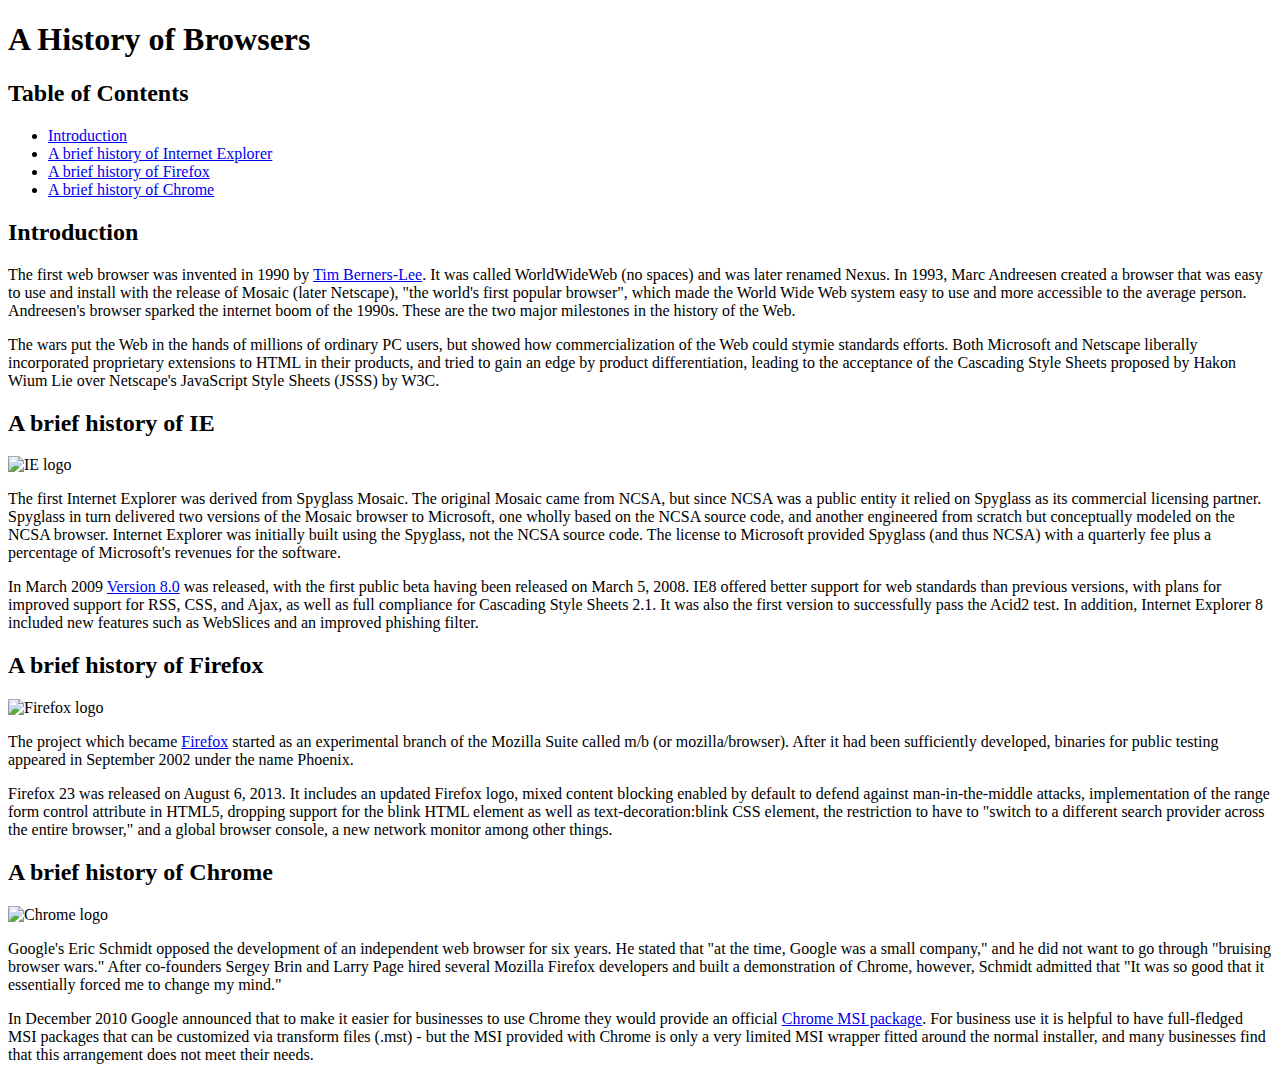
==== index.html @ 30d7fb38 "Finished WOD: 19:44" ====
<!--
Justine Afaga 
ICS 314 
Professor Chad Morita 
Section 05 
09/29/24
Time: 19:44
-->

<!DOCTYPE html>
<html lang="en">
<head>
    <meta charset="UTF-8">
    <meta name="viewport" content="width=device-width, initial-scale=1.0">
    <title>A history of browsers</title>
</head>
<body>
    <!-- Table of Contents -->
    <section id="toc">
        <h1>A History of Browsers</h1>
        <h2>Table of Contents</h2>
        <ul>
            <li><a href="#introduction">Introduction</a></li>
            <li><a href="#ie">A brief history of Internet Explorer</a></li>
            <li><a href="#firefox">A brief history of Firefox</a></li>
            <li><a href="#chrome">A brief history of Chrome</a></li>
        </ul>
    </section>

    <!-- Introduction -->
    <section id="introduction">
        <h2>Introduction</h2>
        <p>The first web browser was invented in 1990 by <a href = "https://en.wikipedia.org/wiki/Tim_Berners-Lee">Tim Berners-Lee</a>. It was called WorldWideWeb (no spaces) and was later renamed Nexus. In 1993, Marc Andreesen created a browser that was easy to use and install with the release of Mosaic (later Netscape), "the world's first popular browser", which made the World Wide Web system easy to use and more accessible to the average person. Andreesen's browser sparked the internet boom of the 1990s. These are the two major milestones in the history of the Web.</p>
        <p>The wars put the Web in the hands of millions of ordinary PC users, but showed how commercialization of the Web could stymie standards efforts. Both Microsoft and Netscape liberally incorporated proprietary extensions to HTML in their products, and tried to gain an edge by product differentiation, leading to the acceptance of the Cascading Style Sheets proposed by Hakon Wium Lie over Netscape's JavaScript Style Sheets (JSSS) by W3C.</p>
    </section>

    <!-- Internet Explorer -->
    <section id="ie">
        <h2>A brief history of IE</h2>
        <img src="https://encrypted-tbn0.gstatic.com/images?q=tbn:ANd9GcQ1Hbp0gmLC02yzY1NswwANRE7Ea4t99jOkGw&s" alt="IE logo" width="100">
        <p>The first Internet Explorer was derived from Spyglass Mosaic. The original Mosaic came from NCSA, but since NCSA was a public entity it relied on Spyglass as its commercial licensing partner. Spyglass in turn delivered two versions of the Mosaic browser to Microsoft, one wholly based on the NCSA source code, and another engineered from scratch but conceptually modeled on the NCSA browser. Internet Explorer was initially built using the Spyglass, not the NCSA source code. The license to Microsoft provided Spyglass (and thus NCSA) with a quarterly fee plus a percentage of Microsoft's revenues for the software.</p>
        <p>In March 2009 <a href = "https://en.wikipedia.org/wiki/Internet_Explorer_8"> Version 8.0</a> was released, with the first public beta having been released on March 5, 2008. IE8 offered better support for web standards than previous versions, with plans for improved support for RSS, CSS, and Ajax, as well as full compliance for Cascading Style Sheets 2.1. It was also the first version to successfully pass the Acid2 test. In addition, Internet Explorer 8 included new features such as WebSlices and an improved phishing filter.</p>
    </section>

    <!-- Firefox -->
    <section id="firefox">
        <h2>A brief history of Firefox</h2>
        <img src="https://upload.wikimedia.org/wikipedia/commons/thumb/a/a0/Firefox_logo%2C_2019.svg/1200px-Firefox_logo%2C_2019.svg.png" alt="Firefox logo" width="100">
        <p>The project which became <a href = "https://www.mozilla.org/en-US/firefox/" > Firefox</a> started as an experimental branch of the Mozilla Suite called m/b (or mozilla/browser). After it had been sufficiently developed, binaries for public testing appeared in September 2002 under the name Phoenix.</p>
        <p>Firefox 23 was released on August 6, 2013. It includes an updated Firefox logo, mixed content blocking enabled by default to defend against man-in-the-middle attacks, implementation of the range form control attribute in HTML5, dropping support for the blink HTML element as well as text-decoration:blink CSS element, the restriction to have to "switch to a different search provider across the entire browser," and a global browser console, a new network monitor among other things.</p>
    </section>

    <!-- Chrome -->
    <section id="chrome">
        <h2>A brief history of Chrome</h2>
        <img src="https://upload.wikimedia.org/wikipedia/commons/thumb/8/87/Google_Chrome_icon_%282011%29.png/768px-Google_Chrome_icon_%282011%29.png" alt="Chrome logo" width="100">
        <p>Google's Eric Schmidt opposed the development of an independent web browser for six years. He stated that "at the time, Google was a small company," and he did not want to go through "bruising browser wars." After co-founders Sergey Brin and Larry Page hired several Mozilla Firefox developers and built a demonstration of Chrome, however, Schmidt admitted that "It was so good that it essentially forced me to change my mind."</p>
        <p>In December 2010 Google announced that to make it easier for businesses to use Chrome they would provide an official <a href = "https://chromeenterprise.google/download/?utm_source=adwords&utm_medium=cpc&utm_campaign=2024-H2-chromebrowser-paidmed-paiddisplay-other-chromebrowserent&utm_term=downloadnow-chrome-browser-enterprise-download&utm_content=GCGX&brand=GCGX&gad_source=1&gbraid=0AAAAADJomwfQFTSgSylBRUrNvd_O4CYX7&gclid=CjwKCAjw9eO3BhBNEiwAoc0-jTZIp0k6mXfJvg1N1nvpOrweeioG3oXQmXTQF4ehmwmpSLySMroSoRoC5XwQAvD_BwE&gclsrc=aw.ds">Chrome MSI package</a>. For business use it is helpful to have full-fledged MSI packages that can be customized via transform files (.mst) - but the MSI provided with Chrome is only a very limited MSI wrapper fitted around the normal installer, and many businesses find that this arrangement does not meet their needs.</p>
    </section>
</body>
</html>
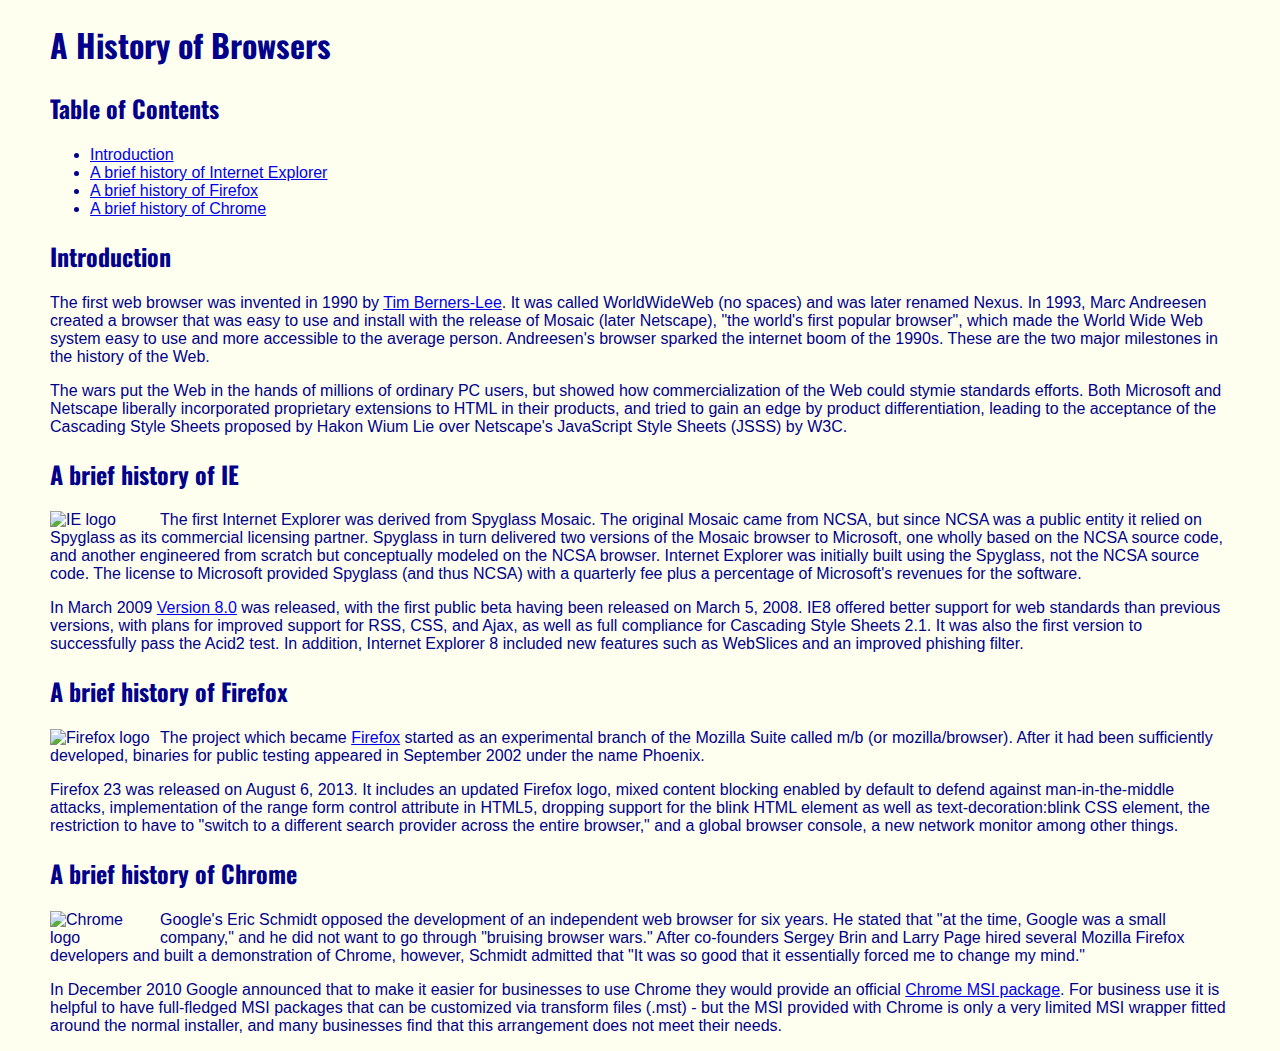
==== commit fc18c386: "Completed WOD" ====
--- a/index.html
+++ b/index.html
@@ -3,8 +3,8 @@
 ICS 314 
 Professor Chad Morita 
 Section 05 
-09/29/24
-Time: 19:44
+09/30/24
+Time: 11:13
 -->
 
 <!DOCTYPE html>
@@ -13,6 +13,8 @@
     <meta charset="UTF-8">
     <meta name="viewport" content="width=device-width, initial-scale=1.0">
     <title>A history of browsers</title>
+    <link rel="stylesheet" href="style.css"/>
+    <link rel="stylesheet" href="https://fonts.googleapis.com/css?family=Oswald|Open+Sans">
 </head>
 <body>
     <!-- Table of Contents -->
--- a/style.css
+++ b/style.css
@@ -0,0 +1,15 @@
+body{
+    font-family: 'Open-Sans', sans-serif;
+    color: darkblue;
+    margin: 10px 50px 10px 50px; 
+    background-color: Ivory;
+}
+
+h1, h2 {
+    font-family: 'Oswald', sans-serif;
+}
+
+img {
+    float: left;
+    margin-right: 10px
+}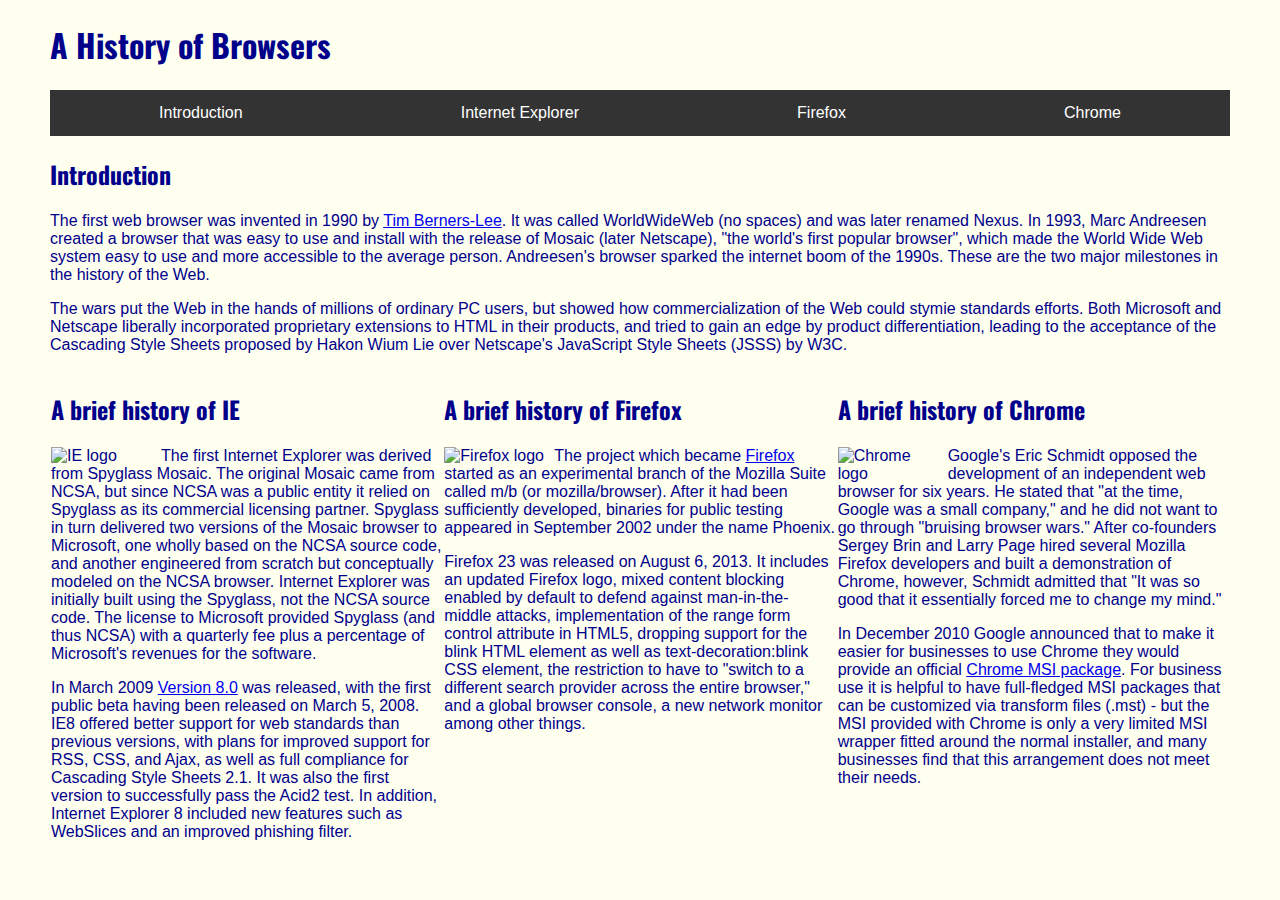
==== commit 3018a0fe: "WOD finished: 17:01" ====
--- a/index.html
+++ b/index.html
@@ -3,8 +3,8 @@
 ICS 314 
 Professor Chad Morita 
 Section 05 
-09/30/24
-Time: 11:13
+10/01/24
+Time: 17:01
 -->
 
 <!DOCTYPE html>
@@ -17,17 +17,16 @@
     <link rel="stylesheet" href="https://fonts.googleapis.com/css?family=Oswald|Open+Sans">
 </head>
 <body>
-    <!-- Table of Contents -->
-    <section id="toc">
-        <h1>A History of Browsers</h1>
-        <h2>Table of Contents</h2>
+    <h1>A History of Browsers</h1>
+    <!-- Navigation Bar -->
+    <nav>
         <ul>
             <li><a href="#introduction">Introduction</a></li>
-            <li><a href="#ie">A brief history of Internet Explorer</a></li>
-            <li><a href="#firefox">A brief history of Firefox</a></li>
-            <li><a href="#chrome">A brief history of Chrome</a></li>
+            <li><a href="#ie">Internet Explorer</a></li>
+            <li><a href="#firefox">Firefox</a></li>
+            <li><a href="#chrome">Chrome</a></li>
         </ul>
-    </section>
+    </nav>
 
     <!-- Introduction -->
     <section id="introduction">
@@ -36,28 +35,45 @@
         <p>The wars put the Web in the hands of millions of ordinary PC users, but showed how commercialization of the Web could stymie standards efforts. Both Microsoft and Netscape liberally incorporated proprietary extensions to HTML in their products, and tried to gain an edge by product differentiation, leading to the acceptance of the Cascading Style Sheets proposed by Hakon Wium Lie over Netscape's JavaScript Style Sheets (JSSS) by W3C.</p>
     </section>
 
-    <!-- Internet Explorer -->
-    <section id="ie">
-        <h2>A brief history of IE</h2>
-        <img src="https://encrypted-tbn0.gstatic.com/images?q=tbn:ANd9GcQ1Hbp0gmLC02yzY1NswwANRE7Ea4t99jOkGw&s" alt="IE logo" width="100">
-        <p>The first Internet Explorer was derived from Spyglass Mosaic. The original Mosaic came from NCSA, but since NCSA was a public entity it relied on Spyglass as its commercial licensing partner. Spyglass in turn delivered two versions of the Mosaic browser to Microsoft, one wholly based on the NCSA source code, and another engineered from scratch but conceptually modeled on the NCSA browser. Internet Explorer was initially built using the Spyglass, not the NCSA source code. The license to Microsoft provided Spyglass (and thus NCSA) with a quarterly fee plus a percentage of Microsoft's revenues for the software.</p>
-        <p>In March 2009 <a href = "https://en.wikipedia.org/wiki/Internet_Explorer_8"> Version 8.0</a> was released, with the first public beta having been released on March 5, 2008. IE8 offered better support for web standards than previous versions, with plans for improved support for RSS, CSS, and Ajax, as well as full compliance for Cascading Style Sheets 2.1. It was also the first version to successfully pass the Acid2 test. In addition, Internet Explorer 8 included new features such as WebSlices and an improved phishing filter.</p>
-    </section>
+    <!-- Internet Explorer, Firefox, and Chrome (side by side) -->
+    <section class="browser-sections">
+        <div class="browser-column" id="ie">
+            <h2>A brief history of IE</h2>
+            <img src="https://upload.wikimedia.org/wikipedia/commons/1/18/Internet_Explorer_10%2B11_logo.svg" alt="IE logo" width="100">
+            <p>The first Internet Explorer was derived from Spyglass Mosaic. The original Mosaic came from NCSA, but since NCSA was a public entity 
+                it relied on Spyglass as its commercial licensing partner. Spyglass in turn delivered two versions of the Mosaic browser to Microsoft, 
+                one wholly based on the NCSA source code, and another engineered from scratch but conceptually modeled on the NCSA browser. 
+                Internet Explorer was initially built using the Spyglass, not the NCSA source code. The license to Microsoft provided Spyglass 
+                (and thus NCSA) with a quarterly fee plus a percentage of Microsoft's revenues for the software. 
+                <p> In March 2009 <a href = "https://en.wikipedia.org/wiki/Internet_Explorer_8"> Version 8.0</a> was released, with the first public beta having been 
+                released on March 5, 2008. IE8 offered better support for web standards than previous versions, with plans for improved support for RSS, 
+                CSS, and Ajax, as well as full compliance for Cascading Style Sheets 2.1. It was also the first version to successfully pass the Acid2 test. 
+                In addition, Internet Explorer 8 included new features such as WebSlices and an improved phishing filter.</p>
+                
+        </div>
 
-    <!-- Firefox -->
-    <section id="firefox">
-        <h2>A brief history of Firefox</h2>
-        <img src="https://upload.wikimedia.org/wikipedia/commons/thumb/a/a0/Firefox_logo%2C_2019.svg/1200px-Firefox_logo%2C_2019.svg.png" alt="Firefox logo" width="100">
-        <p>The project which became <a href = "https://www.mozilla.org/en-US/firefox/" > Firefox</a> started as an experimental branch of the Mozilla Suite called m/b (or mozilla/browser). After it had been sufficiently developed, binaries for public testing appeared in September 2002 under the name Phoenix.</p>
-        <p>Firefox 23 was released on August 6, 2013. It includes an updated Firefox logo, mixed content blocking enabled by default to defend against man-in-the-middle attacks, implementation of the range form control attribute in HTML5, dropping support for the blink HTML element as well as text-decoration:blink CSS element, the restriction to have to "switch to a different search provider across the entire browser," and a global browser console, a new network monitor among other things.</p>
-    </section>
+        <div class="browser-column" id="firefox">
+            <h2>A brief history of Firefox</h2>
+            <img src="https://upload.wikimedia.org/wikipedia/commons/thumb/a/a0/Firefox_logo%2C_2019.svg/1200px-Firefox_logo%2C_2019.svg.png" alt="Firefox logo" width="100">
+            <p>The project which became <a href = "https://www.mozilla.org/en-US/firefox/" > Firefox</a> started as an experimental branch of the Mozilla Suite called m/b (or mozilla/browser). 
+                After it had been sufficiently developed, binaries for public testing appeared in September 2002 under the name Phoenix.<p>Firefox 23 was released on 
+                August 6, 2013. It includes an updated Firefox logo, mixed content blocking enabled by default to defend against man-in-the-middle attacks, implementation 
+                of the range form control attribute in HTML5, dropping support for the blink HTML element as well as text-decoration:blink CSS element, the restriction to have to "switch to a 
+                different search provider across the entire browser," and a global browser console, a new network monitor among other things.</p>
+        </div>
 
-    <!-- Chrome -->
-    <section id="chrome">
-        <h2>A brief history of Chrome</h2>
-        <img src="https://upload.wikimedia.org/wikipedia/commons/thumb/8/87/Google_Chrome_icon_%282011%29.png/768px-Google_Chrome_icon_%282011%29.png" alt="Chrome logo" width="100">
-        <p>Google's Eric Schmidt opposed the development of an independent web browser for six years. He stated that "at the time, Google was a small company," and he did not want to go through "bruising browser wars." After co-founders Sergey Brin and Larry Page hired several Mozilla Firefox developers and built a demonstration of Chrome, however, Schmidt admitted that "It was so good that it essentially forced me to change my mind."</p>
-        <p>In December 2010 Google announced that to make it easier for businesses to use Chrome they would provide an official <a href = "https://chromeenterprise.google/download/?utm_source=adwords&utm_medium=cpc&utm_campaign=2024-H2-chromebrowser-paidmed-paiddisplay-other-chromebrowserent&utm_term=downloadnow-chrome-browser-enterprise-download&utm_content=GCGX&brand=GCGX&gad_source=1&gbraid=0AAAAADJomwfQFTSgSylBRUrNvd_O4CYX7&gclid=CjwKCAjw9eO3BhBNEiwAoc0-jTZIp0k6mXfJvg1N1nvpOrweeioG3oXQmXTQF4ehmwmpSLySMroSoRoC5XwQAvD_BwE&gclsrc=aw.ds">Chrome MSI package</a>. For business use it is helpful to have full-fledged MSI packages that can be customized via transform files (.mst) - but the MSI provided with Chrome is only a very limited MSI wrapper fitted around the normal installer, and many businesses find that this arrangement does not meet their needs.</p>
+        <div class="browser-column" id="chrome">
+            <h2>A brief history of Chrome</h2>
+            <img src="https://upload.wikimedia.org/wikipedia/commons/thumb/8/87/Google_Chrome_icon_%282011%29.png/768px-Google_Chrome_icon_%282011%29.png" alt="Chrome logo" width="100">
+            <p>Google's Eric Schmidt opposed the development of an independent web browser for six years. He stated that "at the time, Google was a small company," and he did not want to go 
+                through "bruising browser wars." After co-founders Sergey Brin and Larry Page hired several Mozilla Firefox developers and built a demonstration of Chrome, however, Schmidt 
+                admitted that "It was so good that it essentially forced me to change my mind."<p>In December 2010 Google announced that to make it easier for businesses to use Chrome they 
+                would provide an official <a href = "https://chromeenterprise.google/download/?utm_source=adwords&utm_medium=cpc&utm_campaign=2024-H2-chromebrowser-paidmed-paiddisplay-other-
+                chromebrowserent&utm_term=downloadnow-chrome-browser-enterprise-download&utm_content=GCGX&brand=GCGX&gad_source=1&gbraid=0AAAAADJomwfQFTSgSylBRUrNvd_O4CYX7&gclid=CjwKCAjw9eO3Bh
+                BNEiwAoc0-jTZIp0k6mXfJvg1N1nvpOrweeioG3oXQmXTQF4ehmwmpSLySMroSoRoC5XwQAvD_BwE&gclsrc=aw.ds">Chrome MSI package</a>. For business use it is helpful to have full-fledged MSI packages 
+                that can be customized via transform files (.mst) - but the MSI provided with Chrome is only a very limited MSI wrapper fitted around the normal installer, and many businesses find that 
+                this arrangement does not meet their needs.</p>
+        </div>
     </section>
 </body>
 </html>
--- a/style.css
+++ b/style.css
@@ -11,5 +11,35 @@
 
 img {
     float: left;
-    margin-right: 10px
-}+    margin-right: 10px;
+}
+
+nav ul {
+    list-style-type: none;
+    padding: 0;
+    margin: 0;
+    display: flex;
+    justify-content: space-around;
+    background-color: #333;
+}
+
+
+
+nav ul li a {
+    color: white;
+    text-decoration: none;
+    padding: 14px 20px;
+    display: block;
+}
+
+
+
+.browser-sections {
+    display: flex;
+    justify-content: space-between;
+}
+
+.browser-column {
+    width: 500px;
+    padding: 1px;
+}
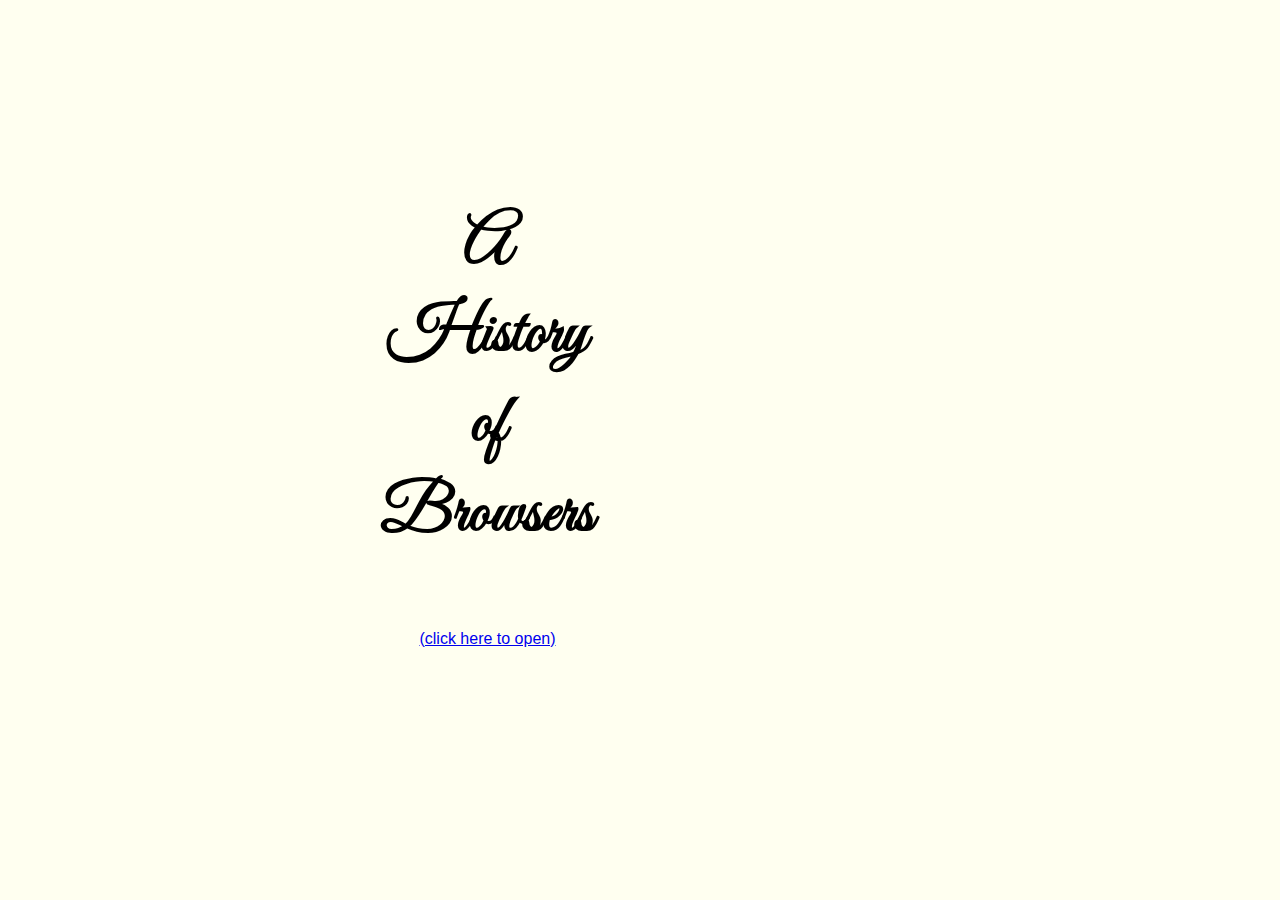
==== commit 0041c094: "Finish WOD" ====
--- a/index.html
+++ b/index.html
@@ -1,79 +1,14 @@
-<!--
-Justine Afaga 
-ICS 314 
-Professor Chad Morita 
-Section 05 
-10/01/24
-Time: 17:01
--->
-
 <!DOCTYPE html>
 <html lang="en">
 <head>
     <meta charset="UTF-8">
     <meta name="viewport" content="width=device-width, initial-scale=1.0">
-    <title>A history of browsers</title>
+    <title>A History of Browsers</title>
     <link rel="stylesheet" href="style.css"/>
-    <link rel="stylesheet" href="https://fonts.googleapis.com/css?family=Oswald|Open+Sans">
+    <link rel="stylesheet" href="https://fonts.googleapis.com/css2?family=Great+Vibes&display=swap">
 </head>
-<body>
-    <h1>A History of Browsers</h1>
-    <!-- Navigation Bar -->
-    <nav>
-        <ul>
-            <li><a href="#introduction">Introduction</a></li>
-            <li><a href="#ie">Internet Explorer</a></li>
-            <li><a href="#firefox">Firefox</a></li>
-            <li><a href="#chrome">Chrome</a></li>
-        </ul>
-    </nav>
-
-    <!-- Introduction -->
-    <section id="introduction">
-        <h2>Introduction</h2>
-        <p>The first web browser was invented in 1990 by <a href = "https://en.wikipedia.org/wiki/Tim_Berners-Lee">Tim Berners-Lee</a>. It was called WorldWideWeb (no spaces) and was later renamed Nexus. In 1993, Marc Andreesen created a browser that was easy to use and install with the release of Mosaic (later Netscape), "the world's first popular browser", which made the World Wide Web system easy to use and more accessible to the average person. Andreesen's browser sparked the internet boom of the 1990s. These are the two major milestones in the history of the Web.</p>
-        <p>The wars put the Web in the hands of millions of ordinary PC users, but showed how commercialization of the Web could stymie standards efforts. Both Microsoft and Netscape liberally incorporated proprietary extensions to HTML in their products, and tried to gain an edge by product differentiation, leading to the acceptance of the Cascading Style Sheets proposed by Hakon Wium Lie over Netscape's JavaScript Style Sheets (JSSS) by W3C.</p>
-    </section>
-
-    <!-- Internet Explorer, Firefox, and Chrome (side by side) -->
-    <section class="browser-sections">
-        <div class="browser-column" id="ie">
-            <h2>A brief history of IE</h2>
-            <img src="https://upload.wikimedia.org/wikipedia/commons/1/18/Internet_Explorer_10%2B11_logo.svg" alt="IE logo" width="100">
-            <p>The first Internet Explorer was derived from Spyglass Mosaic. The original Mosaic came from NCSA, but since NCSA was a public entity 
-                it relied on Spyglass as its commercial licensing partner. Spyglass in turn delivered two versions of the Mosaic browser to Microsoft, 
-                one wholly based on the NCSA source code, and another engineered from scratch but conceptually modeled on the NCSA browser. 
-                Internet Explorer was initially built using the Spyglass, not the NCSA source code. The license to Microsoft provided Spyglass 
-                (and thus NCSA) with a quarterly fee plus a percentage of Microsoft's revenues for the software. 
-                <p> In March 2009 <a href = "https://en.wikipedia.org/wiki/Internet_Explorer_8"> Version 8.0</a> was released, with the first public beta having been 
-                released on March 5, 2008. IE8 offered better support for web standards than previous versions, with plans for improved support for RSS, 
-                CSS, and Ajax, as well as full compliance for Cascading Style Sheets 2.1. It was also the first version to successfully pass the Acid2 test. 
-                In addition, Internet Explorer 8 included new features such as WebSlices and an improved phishing filter.</p>
-                
-        </div>
-
-        <div class="browser-column" id="firefox">
-            <h2>A brief history of Firefox</h2>
-            <img src="https://upload.wikimedia.org/wikipedia/commons/thumb/a/a0/Firefox_logo%2C_2019.svg/1200px-Firefox_logo%2C_2019.svg.png" alt="Firefox logo" width="100">
-            <p>The project which became <a href = "https://www.mozilla.org/en-US/firefox/" > Firefox</a> started as an experimental branch of the Mozilla Suite called m/b (or mozilla/browser). 
-                After it had been sufficiently developed, binaries for public testing appeared in September 2002 under the name Phoenix.<p>Firefox 23 was released on 
-                August 6, 2013. It includes an updated Firefox logo, mixed content blocking enabled by default to defend against man-in-the-middle attacks, implementation 
-                of the range form control attribute in HTML5, dropping support for the blink HTML element as well as text-decoration:blink CSS element, the restriction to have to "switch to a 
-                different search provider across the entire browser," and a global browser console, a new network monitor among other things.</p>
-        </div>
-
-        <div class="browser-column" id="chrome">
-            <h2>A brief history of Chrome</h2>
-            <img src="https://upload.wikimedia.org/wikipedia/commons/thumb/8/87/Google_Chrome_icon_%282011%29.png/768px-Google_Chrome_icon_%282011%29.png" alt="Chrome logo" width="100">
-            <p>Google's Eric Schmidt opposed the development of an independent web browser for six years. He stated that "at the time, Google was a small company," and he did not want to go 
-                through "bruising browser wars." After co-founders Sergey Brin and Larry Page hired several Mozilla Firefox developers and built a demonstration of Chrome, however, Schmidt 
-                admitted that "It was so good that it essentially forced me to change my mind."<p>In December 2010 Google announced that to make it easier for businesses to use Chrome they 
-                would provide an official <a href = "https://chromeenterprise.google/download/?utm_source=adwords&utm_medium=cpc&utm_campaign=2024-H2-chromebrowser-paidmed-paiddisplay-other-
-                chromebrowserent&utm_term=downloadnow-chrome-browser-enterprise-download&utm_content=GCGX&brand=GCGX&gad_source=1&gbraid=0AAAAADJomwfQFTSgSylBRUrNvd_O4CYX7&gclid=CjwKCAjw9eO3Bh
-                BNEiwAoc0-jTZIp0k6mXfJvg1N1nvpOrweeioG3oXQmXTQF4ehmwmpSLySMroSoRoC5XwQAvD_BwE&gclsrc=aw.ds">Chrome MSI package</a>. For business use it is helpful to have full-fledged MSI packages 
-                that can be customized via transform files (.mst) - but the MSI provided with Chrome is only a very limited MSI wrapper fitted around the normal installer, and many businesses find that 
-                this arrangement does not meet their needs.</p>
-        </div>
-    </section>
+<body style="margin-top: 200px; text-align: center;">
+    <h1 class="fancy">A<br>History<br>of<br>Browsers</h1>
+    <a href="contents.html" style="display: inline-block; margin-top: 20px;">(click here to open)</a>
 </body>
 </html>
--- a/style.css
+++ b/style.css
@@ -1,45 +1,108 @@
-body{
+body {
     font-family: 'Open-Sans', sans-serif;
-    color: darkblue;
-    margin: 10px 50px 10px 50px; 
+    color: black;
     background-color: Ivory;
+    background-image: url('https://courses.ics.hawaii.edu/ics314f24/morea/ui-basics/page.gif');
+    background-repeat: no-repeat;
+    margin: 40px 320px 200px 250px;
+    width: 475px;
+    line-height: 175%;
 }
+
+h1.fancy {
+    font-family: 'Style Script', cursive;
+    font-size: 50pt;
+    text-align: center;
+    line-height: 135%;
+}
+
 
 h1, h2 {
     font-family: 'Oswald', sans-serif;
 }
 
 img {
-    float: left;
-    margin-right: 10px;
+    float: center;
+    margin: 0px 0px 10px 150px;
 }
 
 nav ul {
     list-style-type: none;
     padding: 0;
+    line-height: 350%;
+    font-size: 30px;
+    font-weight: bold;
+}
+
+li {
+    display: block;
+}
+
+h1.fancy {
+    font-family: 'Edwardian Script ITC';
+    font-size: 50pt;
+    text-align: center;
+    line-height: 135%;
+}
+
+h2.chapter {
+    font-size: 30pt;
+    text-align: center;
+}
+
+a.left {
+    float: left;
+    font-weight: bold;
+}
+
+a.right {
+    float: right;
+    font-weight: bold;
+}
+
+h1.fancy {
+    font-family: 'Great Vibes', cursive;
+    font-size: 50pt;
+    text-align: center;
+    line-height: 135%;
+}
+
+/* Apply Great Vibes to all headers (h1, h2, etc.) */
+h1, h2, h3, h4, h5, h6 {
+    font-family: 'Great Vibes', cursive;
+    text-align: center;
+}
+
+/* Additional styling for the h1 with the class fancy */
+h1.fancy {
+    font-size: 50pt;
+    line-height: 135%;
+    text-align: center;
+}
+
+/* Align the navigation and list items centrally */
+nav ul {
+    list-style-type: none;
+    padding: 0;
     margin: 0;
-    display: flex;
-    justify-content: space-around;
-    background-color: #333;
+    line-height: 350%;
+    font-size: 30px;
+    font-weight: bold;
+    text-align: center;
+}
+
+/* Center the table of contents */
+nav ul li {
+    display: block;
+    margin: 0 auto;
+}
+
+/* Center the links in the list */
+nav ul li a {
+    display: inline-block;
+    text-decoration: none;
+    color: darkblue;
 }
 
 
 
-nav ul li a {
-    color: white;
-    text-decoration: none;
-    padding: 14px 20px;
-    display: block;
-}
-
-
-
-.browser-sections {
-    display: flex;
-    justify-content: space-between;
-}
-
-.browser-column {
-    width: 500px;
-    padding: 1px;
-}
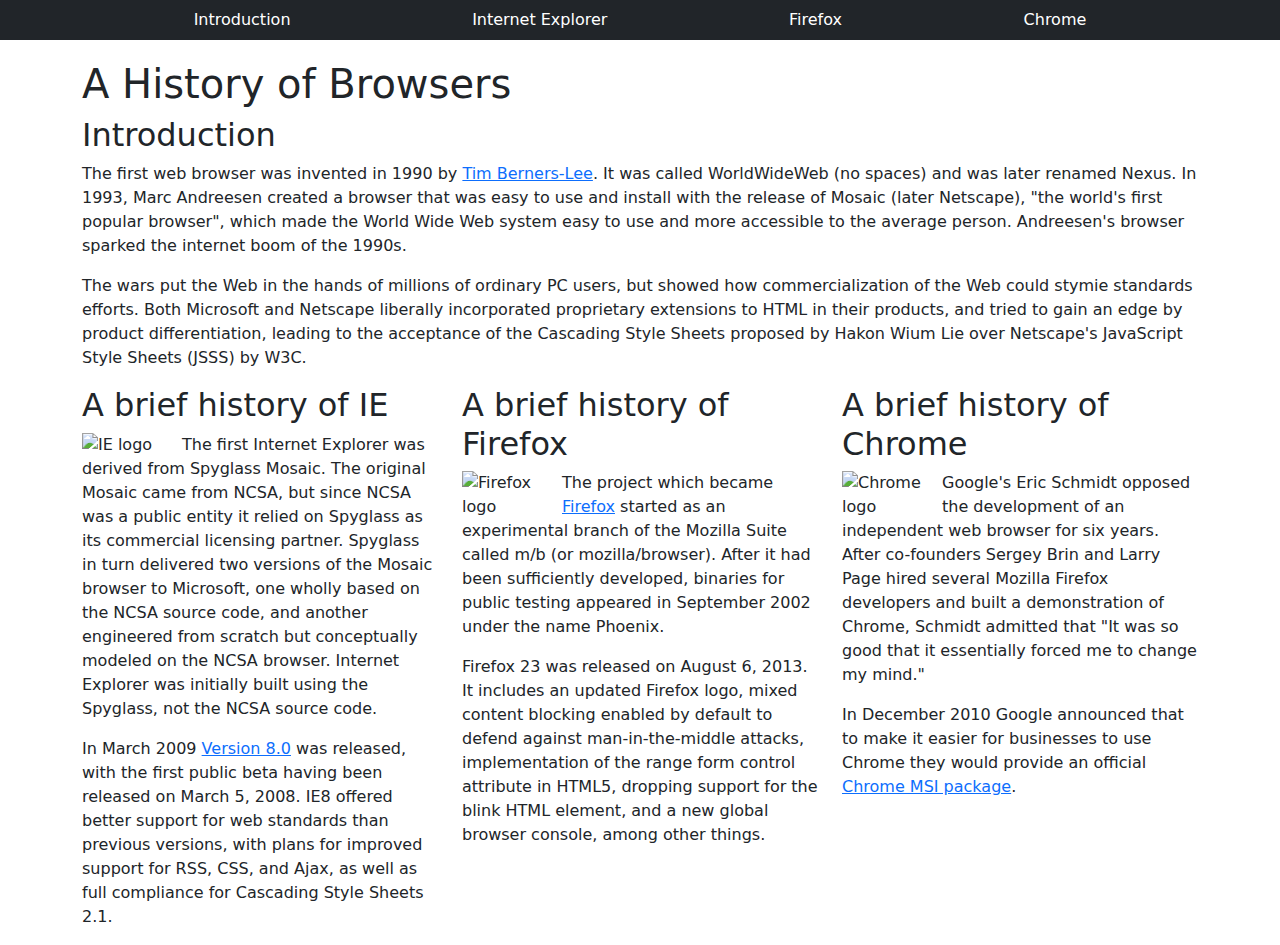
==== commit 7d8051e2: "Completed WOD" ====
--- a/index.html
+++ b/index.html
@@ -1,14 +1,72 @@
+<!--
+Justine Afaga
+ICS 314 
+Professor Chad Morita 
+Section 5 
+Time: 11:49 
+-->
 <!DOCTYPE html>
 <html lang="en">
 <head>
     <meta charset="UTF-8">
     <meta name="viewport" content="width=device-width, initial-scale=1.0">
     <title>A History of Browsers</title>
-    <link rel="stylesheet" href="style.css"/>
-    <link rel="stylesheet" href="https://fonts.googleapis.com/css2?family=Great+Vibes&display=swap">
+    <link href="https://cdn.jsdelivr.net/npm/bootstrap@5.3.3/dist/css/bootstrap.min.css" rel="stylesheet" integrity="sha384-QWTKZyjpPEjISv5WaRU9OFeRpok6YctnYmDr5pNlyT2bRjXh0JMhjY6hW+ALEwIH" crossorigin="anonymous">
+    <script src="https://cdn.jsdelivr.net/npm/bootstrap@5.3.3/dist/js/bootstrap.bundle.min.js" integrity="sha384-YvpcrYf0tY3lHB60NNkmXc5s9fDVZLESaAA55NDzOxhy9GkcIdslK1eN7N6jIeHz" crossorigin="anonymous"></script>
 </head>
-<body style="margin-top: 200px; text-align: center;">
-    <h1 class="fancy">A<br>History<br>of<br>Browsers</h1>
-    <a href="contents.html" style="display: inline-block; margin-top: 20px;">(click here to open)</a>
+<body>
+    <!-- Navbar -->
+    <nav class="navbar navbar-expand-sm navbar-dark bg-dark fixed-top">
+        <div class="container-fluid d-flex justify-content-evenly">
+            <a class="nav-link text-white" href="#introduction">Introduction</a>
+            <a class="nav-link text-white" href="#ie">Internet Explorer</a>
+            <a class="nav-link text-white" href="#firefox">Firefox</a>
+            <a class="nav-link text-white" href="#chrome">Chrome</a>
+        </div>
+    </nav>
+
+    <!-- Main Content wrapped in Bootstrap Container -->
+    <div class="container" style="margin-top: 60px;">
+        <h1>A History of Browsers</h1>    
+        <!-- Introduction -->
+        <section id="introduction">
+            <h2>Introduction</h2>
+            <p>The first web browser was invented in 1990 by <a href = "https://en.wikipedia.org/wiki/Tim_Berners-Lee">Tim Berners-Lee</a>. It was called WorldWideWeb (no spaces) and was later renamed Nexus. In 1993, Marc Andreesen created a browser that was easy to use and install with the release of Mosaic (later Netscape), "the world's first popular browser", which made the World Wide Web system easy to use and more accessible to the average person. Andreesen's browser sparked the internet boom of the 1990s.</p>
+            <p>The wars put the Web in the hands of millions of ordinary PC users, but showed how commercialization of the Web could stymie standards efforts. Both Microsoft and Netscape liberally incorporated proprietary extensions to HTML in their products, and tried to gain an edge by product differentiation, leading to the acceptance of the Cascading Style Sheets proposed by Hakon Wium Lie over Netscape's JavaScript Style Sheets (JSSS) by W3C.</p>
+        </section>
+
+        <!-- Browser Histories in a Bootstrap Grid -->
+        <div class="row">
+            <!-- Internet Explorer -->
+            <div class="col">
+                <section id="ie">
+                    <h2>A brief history of IE</h2>
+                    <img src="https://encrypted-tbn0.gstatic.com/images?q=tbn:ANd9GcQ1Hbp0gmLC02yzY1NswwANRE7Ea4t99jOkGw&s" alt="IE logo" class="float-start" width="100">
+                    <p>The first Internet Explorer was derived from Spyglass Mosaic. The original Mosaic came from NCSA, but since NCSA was a public entity it relied on Spyglass as its commercial licensing partner. Spyglass in turn delivered two versions of the Mosaic browser to Microsoft, one wholly based on the NCSA source code, and another engineered from scratch but conceptually modeled on the NCSA browser. Internet Explorer was initially built using the Spyglass, not the NCSA source code.</p>
+                    <p>In March 2009 <a href = "https://en.wikipedia.org/wiki/Internet_Explorer_8">Version 8.0</a> was released, with the first public beta having been released on March 5, 2008. IE8 offered better support for web standards than previous versions, with plans for improved support for RSS, CSS, and Ajax, as well as full compliance for Cascading Style Sheets 2.1.</p>
+                </section>
+            </div>
+
+            <!-- Firefox -->
+            <div class="col">
+                <section id="firefox">
+                    <h2>A brief history of Firefox</h2>
+                    <img src="https://upload.wikimedia.org/wikipedia/commons/thumb/a/a0/Firefox_logo%2C_2019.svg/1200px-Firefox_logo%2C_2019.svg.png" alt="Firefox logo" class="float-start" width="100">
+                    <p>The project which became <a href = "https://www.mozilla.org/en-US/firefox/" >Firefox</a> started as an experimental branch of the Mozilla Suite called m/b (or mozilla/browser). After it had been sufficiently developed, binaries for public testing appeared in September 2002 under the name Phoenix.</p>
+                    <p>Firefox 23 was released on August 6, 2013. It includes an updated Firefox logo, mixed content blocking enabled by default to defend against man-in-the-middle attacks, implementation of the range form control attribute in HTML5, dropping support for the blink HTML element, and a new global browser console, among other things.</p>
+                </section>
+            </div>
+
+            <!-- Chrome -->
+            <div class="col">
+                <section id="chrome">
+                    <h2>A brief history of Chrome</h2>
+                    <img src="https://upload.wikimedia.org/wikipedia/commons/thumb/8/87/Google_Chrome_icon_%282011%29.png/768px-Google_Chrome_icon_%282011%29.png" alt="Chrome logo" class="float-start" width="100">
+                    <p>Google's Eric Schmidt opposed the development of an independent web browser for six years. After co-founders Sergey Brin and Larry Page hired several Mozilla Firefox developers and built a demonstration of Chrome, Schmidt admitted that "It was so good that it essentially forced me to change my mind."</p>
+                    <p>In December 2010 Google announced that to make it easier for businesses to use Chrome they would provide an official <a href = "https://chromeenterprise.google/download/?utm_source=adwords&utm_medium=cpc&utm_campaign=2024-H2-chromebrowser-paidmed-paiddisplay-other-chromebrowserent&utm_term=downloadnow-chrome-browser-enterprise-download&utm_content=GCGX&brand=GCGX&gad_source=1&gbraid=0AAAAADJomwfQFTSgSylBRUrNvd_O4CYX7&gclid=CjwKCAjw9eO3BhBNEiwAoc0-jTZIp0k6mXfJvg1N1nvpOrweeioG3oXQmXTQF4ehmwmpSLySMroSoRoC5XwQAvD_BwE&gclsrc=aw.ds">Chrome MSI package</a>.</p>
+                </section>
+            </div>
+        </div>
+    </div>
 </body>
 </html>
